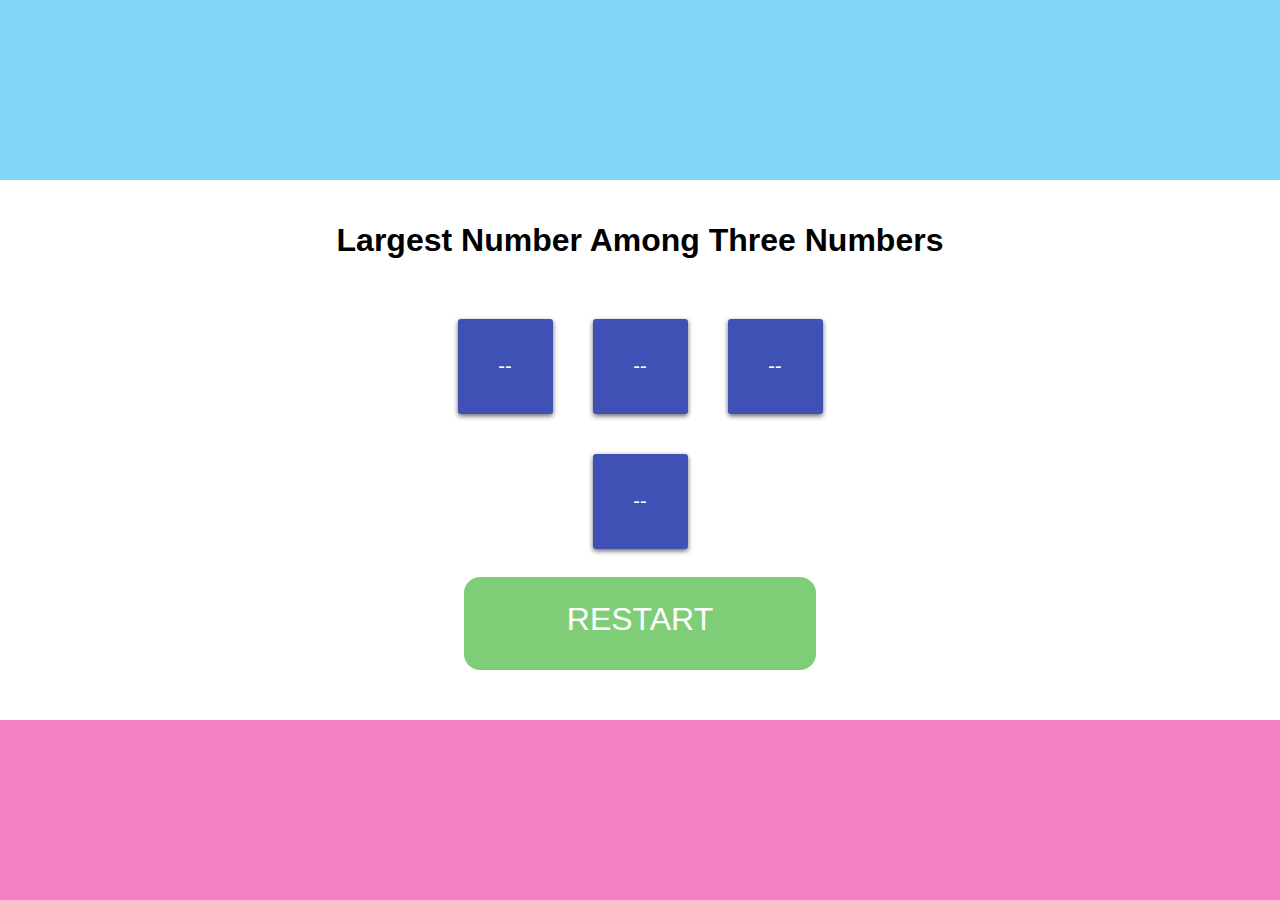
==== index.html @ be8fdfa9 "Add files via upload" ====
<html>
	<head>
		<link rel="stylesheet" href="style.css">
		<script>
			function largestnum()
			{
				var num1, num2, num3;
                num1 = prompt("Enter 1 no"); 
                num2 = prompt("Enter 2 no"); 
                num3 = prompt("Enter 3 no"); 

				if(num1>num2 && num1>num3)
				{
					window.alert(num1 +" is greatest");
					document.getElementById("largest").innerHTML = num1;
				}
				else if(num2>num1 && num2>num3)
				{
					window.alert(num2+" is greatst");
					document.getElementById("largest").innerHTML = num2;
				}
				else if(num3>num1 && num3>num1)
				{
					window.alert(num3+" is greatest");
					document.getElementById("largest").innerHTML = num3;
				}
			document.getElementById("num1").innerHTML = num1;
			document.getElementById("num2").innerHTML = num2;
			document.getElementById("num3").innerHTML = num3;
			}
			
		</script>
	</head>
	<body>
		
		<div id="activity">
			<h1>Largest Number Among Three Numbers</h1>
		<br>
		<div id="container">
			<div class="box" id="num1">
			  --
			</div>
			<div class="box" id="num2">
				--
			</div>
			<div class="box" id="num3">
				--
			</div>
		</div>
		<div id="container">
			<div class="box" id="largest">
				--
			</div>
		</div>
			<a class="tryagain" onclick="largestnum()">RESTART</a>
		</div>
	</body>
</html>
---- style.css ----
body {
    margin: 0;
    font-family: 'Open Sans', sans-serif;
    position: absolute;
    width: 100vw;
    height: 100vh;
    overflow: hidden;
    display: table;
}

#activity {
    display: table-cell;
    text-align: center;
    vertical-align: middle;
}

#activity:before {
    content: '';
    position: absolute;
    top: 0;
    left: 0;
    width: 100vw;
    height: 20vh;
    background: rgba(0,173,239,0.5);
}
#activity:after {
    content: '';
    position: absolute;
    bottom: 0;
    left: 0;
    width: 100vw;
    height: 20vh;
    background: rgba(235,0,138, 0.5);
}

#result {
    text-transform: uppercase;
}

.tryagain {
background-attachment: scroll;
background-clip: border-box;
background-color: rgb(127, 206, 119);
background-image: none;
background-origin: padding-box;
background-size: auto;
border-bottom-left-radius: 16px;
border-bottom-right-radius: 16px;
border-top-left-radius: 16px;
border-top-right-radius: 16px;
box-sizing: border-box;
color: rgb(255, 255, 255);
cursor: pointer;
display: inline-block;
font-family: 'Open Sans', sans-serif;
font-size: 32px;
font-stretch: normal;
font-style: normal;
font-variant: normal;
font-weight: normal;
height: 93px;
line-height: normal;
margin-bottom: 8px;
margin-left: 9.28px;
margin-right: 9.28px;
margin-top: 8px;
min-height: 0px;
min-width: 208px;
outline-width: 0px;
padding-bottom: 24px;
padding-left: 24px;
padding-right: 24px;
padding-top: 24px;
position: relative;
text-align: center;
text-transform: none;
transition-delay: 0s;
transition-duration: 0.28s;
transition-property: box-shadow;
transition-timing-function: cubic-bezier(0.4, 0, 0.2, 1);
width: 351.594px;
z-index: 0;
}

a:link, a:hover, a:visited, a:active {
    text-decoration: none;
}
#container{
    display: flex;
    justify-content: center;
    align-items: center;
}
.box{
    width: 95px;
    height: 95px;
    font-size: 20px;
    background: #3F51B5;
    color: #fff;
    text-align: center;
    box-shadow: 0px 2px 5px #666;
    border-radius: 3px;
    display: inherit;
    justify-content: inherit;
    align-items: inherit;
    transition: all 0.5s ease;
    /* margin-left: 20px;
    margin-right: 20px; */
    margin: 20px;
    
}
.box:hover{
    box-shadow: 0px 5px 20px #333;
    cursor: pointer;
    transform: scale(1.5);
  }
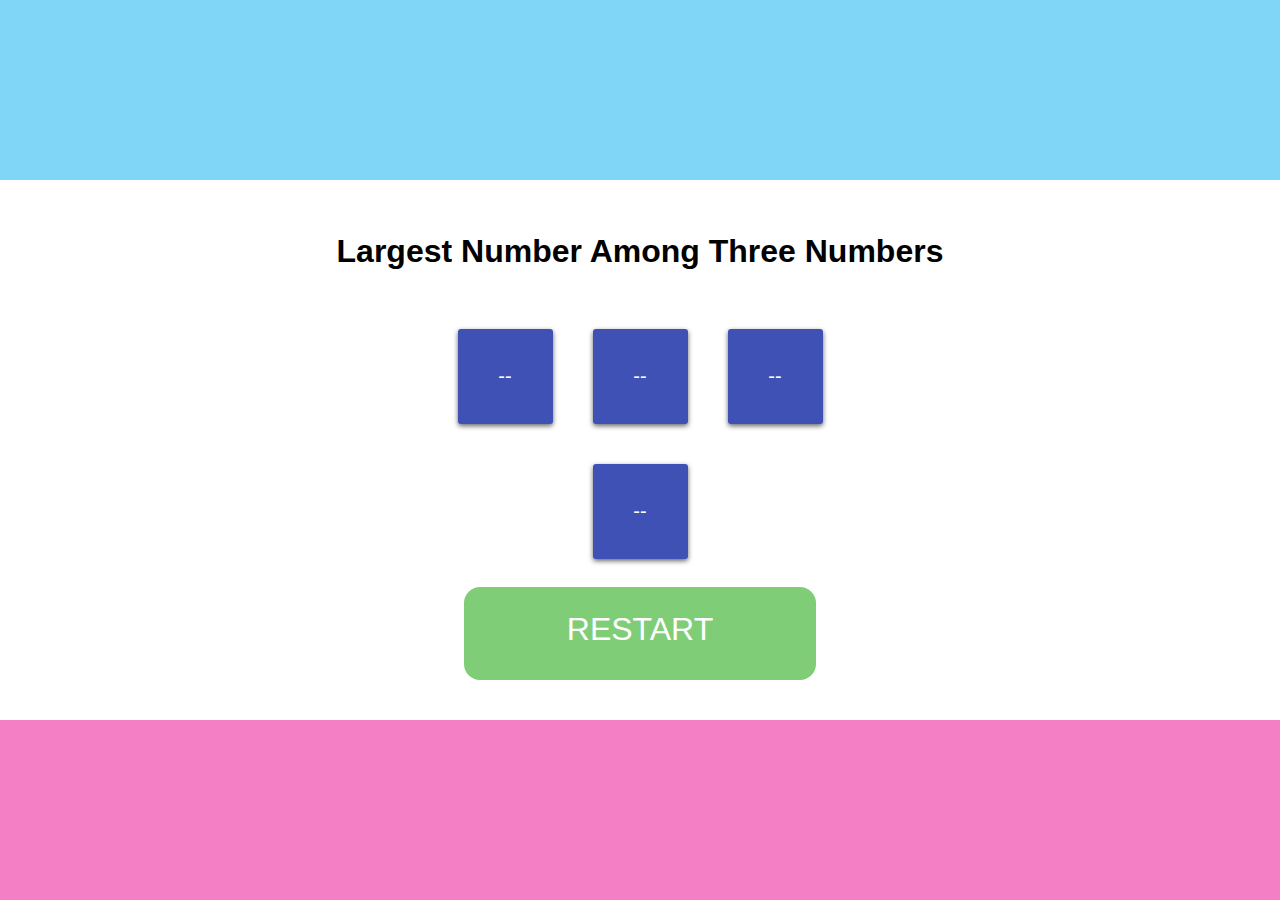
==== commit f7c3bf21: "Add files via upload" ====
--- a/index.html
+++ b/index.html
@@ -1,58 +1,62 @@
-<html>
-	<head>
-		<link rel="stylesheet" href="style.css">
-		<script>
-			function largestnum()
-			{
-				var num1, num2, num3;
-                num1 = prompt("Enter 1 no"); 
-                num2 = prompt("Enter 2 no"); 
-                num3 = prompt("Enter 3 no"); 
+<!DOCTYPE html>
+<html lang="en">
+<head>
+    <meta charset="UTF-8">
+    <meta http-equiv="X-UA-Compatible" content="IE=edge">
+    <meta name="viewport" content="width=device-width, initial-scale=1.0">
+    <title>Document</title>
+    <script>
+        function largestnum()
+        {
+            var num1, num2, num3;
+            num1 = prompt("Enter 1 no"); 
+            num2 = prompt("Enter 2 no"); 
+            num3 = prompt("Enter 3 no"); 
 
-				if(num1>num2 && num1>num3)
-				{
-					window.alert(num1 +" is greatest");
-					document.getElementById("largest").innerHTML = num1;
-				}
-				else if(num2>num1 && num2>num3)
-				{
-					window.alert(num2+" is greatst");
-					document.getElementById("largest").innerHTML = num2;
-				}
-				else if(num3>num1 && num3>num1)
-				{
-					window.alert(num3+" is greatest");
-					document.getElementById("largest").innerHTML = num3;
-				}
-			document.getElementById("num1").innerHTML = num1;
-			document.getElementById("num2").innerHTML = num2;
-			document.getElementById("num3").innerHTML = num3;
-			}
-			
-		</script>
-	</head>
-	<body>
-		
-		<div id="activity">
-			<h1>Largest Number Among Three Numbers</h1>
-		<br>
-		<div id="container">
-			<div class="box" id="num1">
-			  --
-			</div>
-			<div class="box" id="num2">
-				--
-			</div>
-			<div class="box" id="num3">
-				--
-			</div>
-		</div>
-		<div id="container">
-			<div class="box" id="largest">
-				--
-			</div>
-		</div>
-			<a class="tryagain" onclick="largestnum()">RESTART</a>
-		</div>
-	</body>
+            if(num1>num2 && num1>num3)
+            {
+                window.alert(num1 +" is greatest");
+                document.getElementById("largest").innerHTML = num1;
+            }
+            else if(num2>num1 && num2>num3)
+            {
+                window.alert(num2+" is greatst");
+                document.getElementById("largest").innerHTML = num2;
+            }
+            else if(num3>num1 && num3>num1)
+            {
+                window.alert(num3+" is greatest");
+                document.getElementById("largest").innerHTML = num3;
+            }
+        document.getElementById("num1").innerHTML = num1;
+        document.getElementById("num2").innerHTML = num2;
+        document.getElementById("num3").innerHTML = num3;
+        }
+        
+    </script>
+	<link rel="stylesheet" href="style.css">
+</head>
+<body>
+    <div id="activity">
+        <h1>Largest Number Among Three Numbers</h1>
+    <br>
+    <div id="container">
+        <div class="box" id="num1">
+          --
+        </div>
+        <div class="box" id="num2">
+            --
+        </div>
+        <div class="box" id="num3">
+            --
+        </div>
+    </div>
+    <div id="container">
+        <div class="box" id="largest">
+            --
+        </div>
+    </div>
+        <a class="tryagain" onclick="largestnum()">RESTART</a>
+    </div>
+</body>
 </html>